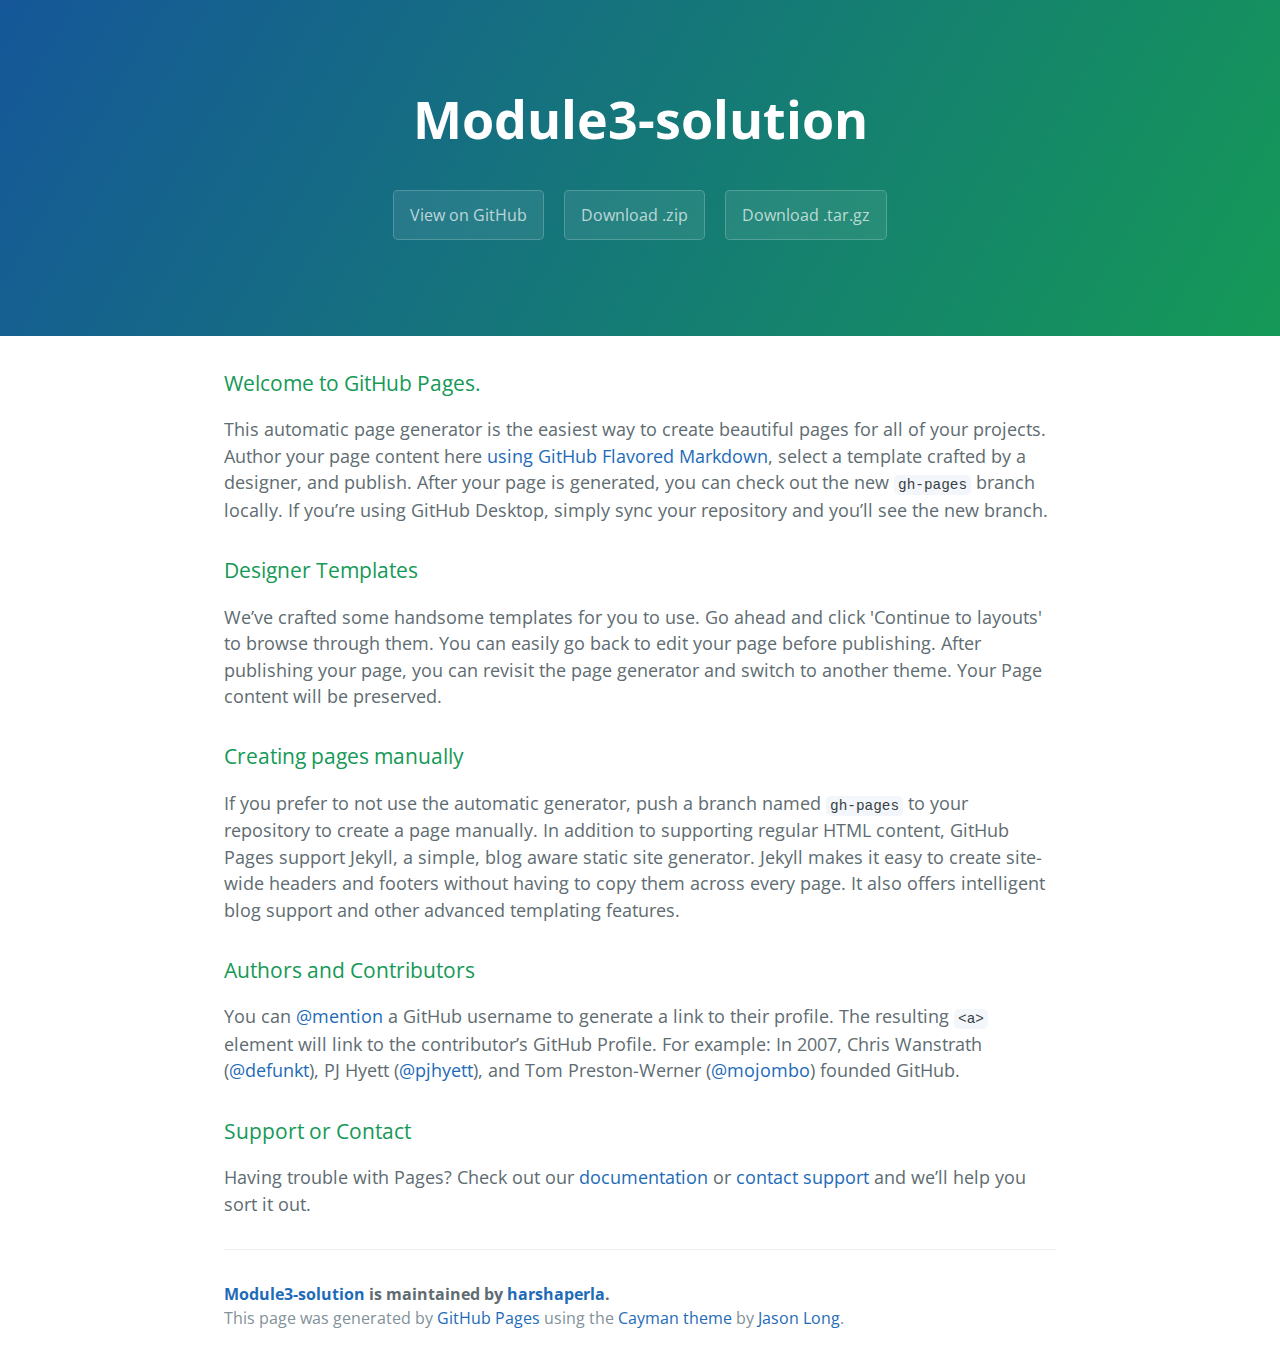
==== index.html @ 73526731 "Create gh-pages branch via GitHub" ====
<!DOCTYPE html>
<html lang="en-us">
  <head>
    <meta charset="UTF-8">
    <title>Module3-solution by harshaperla</title>
    <meta name="viewport" content="width=device-width, initial-scale=1">
    <link rel="stylesheet" type="text/css" href="stylesheets/normalize.css" media="screen">
    <link href='https://fonts.googleapis.com/css?family=Open+Sans:400,700' rel='stylesheet' type='text/css'>
    <link rel="stylesheet" type="text/css" href="stylesheets/stylesheet.css" media="screen">
    <link rel="stylesheet" type="text/css" href="stylesheets/github-light.css" media="screen">
  </head>
  <body>
    <section class="page-header">
      <h1 class="project-name">Module3-solution</h1>
      <h2 class="project-tagline"></h2>
      <a href="https://github.com/harshaperla/module3-solution" class="btn">View on GitHub</a>
      <a href="https://github.com/harshaperla/module3-solution/zipball/master" class="btn">Download .zip</a>
      <a href="https://github.com/harshaperla/module3-solution/tarball/master" class="btn">Download .tar.gz</a>
    </section>

    <section class="main-content">
      <h3>
<a id="welcome-to-github-pages" class="anchor" href="#welcome-to-github-pages" aria-hidden="true"><span aria-hidden="true" class="octicon octicon-link"></span></a>Welcome to GitHub Pages.</h3>

<p>This automatic page generator is the easiest way to create beautiful pages for all of your projects. Author your page content here <a href="https://guides.github.com/features/mastering-markdown/">using GitHub Flavored Markdown</a>, select a template crafted by a designer, and publish. After your page is generated, you can check out the new <code>gh-pages</code> branch locally. If you’re using GitHub Desktop, simply sync your repository and you’ll see the new branch.</p>

<h3>
<a id="designer-templates" class="anchor" href="#designer-templates" aria-hidden="true"><span aria-hidden="true" class="octicon octicon-link"></span></a>Designer Templates</h3>

<p>We’ve crafted some handsome templates for you to use. Go ahead and click 'Continue to layouts' to browse through them. You can easily go back to edit your page before publishing. After publishing your page, you can revisit the page generator and switch to another theme. Your Page content will be preserved.</p>

<h3>
<a id="creating-pages-manually" class="anchor" href="#creating-pages-manually" aria-hidden="true"><span aria-hidden="true" class="octicon octicon-link"></span></a>Creating pages manually</h3>

<p>If you prefer to not use the automatic generator, push a branch named <code>gh-pages</code> to your repository to create a page manually. In addition to supporting regular HTML content, GitHub Pages support Jekyll, a simple, blog aware static site generator. Jekyll makes it easy to create site-wide headers and footers without having to copy them across every page. It also offers intelligent blog support and other advanced templating features.</p>

<h3>
<a id="authors-and-contributors" class="anchor" href="#authors-and-contributors" aria-hidden="true"><span aria-hidden="true" class="octicon octicon-link"></span></a>Authors and Contributors</h3>

<p>You can <a href="https://help.github.com/articles/basic-writing-and-formatting-syntax/#mentioning-users-and-teams" class="user-mention">@mention</a> a GitHub username to generate a link to their profile. The resulting <code>&lt;a&gt;</code> element will link to the contributor’s GitHub Profile. For example: In 2007, Chris Wanstrath (<a href="https://github.com/defunkt" class="user-mention">@defunkt</a>), PJ Hyett (<a href="https://github.com/pjhyett" class="user-mention">@pjhyett</a>), and Tom Preston-Werner (<a href="https://github.com/mojombo" class="user-mention">@mojombo</a>) founded GitHub.</p>

<h3>
<a id="support-or-contact" class="anchor" href="#support-or-contact" aria-hidden="true"><span aria-hidden="true" class="octicon octicon-link"></span></a>Support or Contact</h3>

<p>Having trouble with Pages? Check out our <a href="https://help.github.com/pages">documentation</a> or <a href="https://github.com/contact">contact support</a> and we’ll help you sort it out.</p>

      <footer class="site-footer">
        <span class="site-footer-owner"><a href="https://github.com/harshaperla/module3-solution">Module3-solution</a> is maintained by <a href="https://github.com/harshaperla">harshaperla</a>.</span>

        <span class="site-footer-credits">This page was generated by <a href="https://pages.github.com">GitHub Pages</a> using the <a href="https://github.com/jasonlong/cayman-theme">Cayman theme</a> by <a href="https://twitter.com/jasonlong">Jason Long</a>.</span>
      </footer>

    </section>

  
  </body>
</html>
---- stylesheets/stylesheet.css ----
* {
  box-sizing: border-box; }

body {
  padding: 0;
  margin: 0;
  font-family: "Open Sans", "Helvetica Neue", Helvetica, Arial, sans-serif;
  font-size: 16px;
  line-height: 1.5;
  color: #606c71; }

a {
  color: #1e6bb8;
  text-decoration: none; }
  a:hover {
    text-decoration: underline; }

.btn {
  display: inline-block;
  margin-bottom: 1rem;
  color: rgba(255, 255, 255, 0.7);
  background-color: rgba(255, 255, 255, 0.08);
  border-color: rgba(255, 255, 255, 0.2);
  border-style: solid;
  border-width: 1px;
  border-radius: 0.3rem;
  transition: color 0.2s, background-color 0.2s, border-color 0.2s; }
  .btn + .btn {
    margin-left: 1rem; }

.btn:hover {
  color: rgba(255, 255, 255, 0.8);
  text-decoration: none;
  background-color: rgba(255, 255, 255, 0.2);
  border-color: rgba(255, 255, 255, 0.3); }

@media screen and (min-width: 64em) {
  .btn {
    padding: 0.75rem 1rem; } }

@media screen and (min-width: 42em) and (max-width: 64em) {
  .btn {
    padding: 0.6rem 0.9rem;
    font-size: 0.9rem; } }

@media screen and (max-width: 42em) {
  .btn {
    display: block;
    width: 100%;
    padding: 0.75rem;
    font-size: 0.9rem; }
    .btn + .btn {
      margin-top: 1rem;
      margin-left: 0; } }

.page-header {
  color: #fff;
  text-align: center;
  background-color: #159957;
  background-image: linear-gradient(120deg, #155799, #159957); }

@media screen and (min-width: 64em) {
  .page-header {
    padding: 5rem 6rem; } }

@media screen and (min-width: 42em) and (max-width: 64em) {
  .page-header {
    padding: 3rem 4rem; } }

@media screen and (max-width: 42em) {
  .page-header {
    padding: 2rem 1rem; } }

.project-name {
  margin-top: 0;
  margin-bottom: 0.1rem; }

@media screen and (min-width: 64em) {
  .project-name {
    font-size: 3.25rem; } }

@media screen and (min-width: 42em) and (max-width: 64em) {
  .project-name {
    font-size: 2.25rem; } }

@media screen and (max-width: 42em) {
  .project-name {
    font-size: 1.75rem; } }

.project-tagline {
  margin-bottom: 2rem;
  font-weight: normal;
  opacity: 0.7; }

@media screen and (min-width: 64em) {
  .project-tagline {
    font-size: 1.25rem; } }

@media screen and (min-width: 42em) and (max-width: 64em) {
  .project-tagline {
    font-size: 1.15rem; } }

@media screen and (max-width: 42em) {
  .project-tagline {
    font-size: 1rem; } }

.main-content :first-child {
  margin-top: 0; }
.main-content img {
  max-width: 100%; }
.main-content h1, .main-content h2, .main-content h3, .main-content h4, .main-content h5, .main-content h6 {
  margin-top: 2rem;
  margin-bottom: 1rem;
  font-weight: normal;
  color: #159957; }
.main-content p {
  margin-bottom: 1em; }
.main-content code {
  padding: 2px 4px;
  font-family: Consolas, "Liberation Mono", Menlo, Courier, monospace;
  font-size: 0.9rem;
  color: #383e41;
  background-color: #f3f6fa;
  border-radius: 0.3rem; }
.main-content pre {
  padding: 0.8rem;
  margin-top: 0;
  margin-bottom: 1rem;
  font: 1rem Consolas, "Liberation Mono", Menlo, Courier, monospace;
  color: #567482;
  word-wrap: normal;
  background-color: #f3f6fa;
  border: solid 1px #dce6f0;
  border-radius: 0.3rem; }
  .main-content pre > code {
    padding: 0;
    margin: 0;
    font-size: 0.9rem;
    color: #567482;
    word-break: normal;
    white-space: pre;
    background: transparent;
    border: 0; }
.main-content .highlight {
  margin-bottom: 1rem; }
  .main-content .highlight pre {
    margin-bottom: 0;
    word-break: normal; }
.main-content .highlight pre, .main-content pre {
  padding: 0.8rem;
  overflow: auto;
  font-size: 0.9rem;
  line-height: 1.45;
  border-radius: 0.3rem; }
.main-content pre code, .main-content pre tt {
  display: inline;
  max-width: initial;
  padding: 0;
  margin: 0;
  overflow: initial;
  line-height: inherit;
  word-wrap: normal;
  background-color: transparent;
  border: 0; }
  .main-content pre code:before, .main-content pre code:after, .main-content pre tt:before, .main-content pre tt:after {
    content: normal; }
.main-content ul, .main-content ol {
  margin-top: 0; }
.main-content blockquote {
  padding: 0 1rem;
  margin-left: 0;
  color: #819198;
  border-left: 0.3rem solid #dce6f0; }
  .main-content blockquote > :first-child {
    margin-top: 0; }
  .main-content blockquote > :last-child {
    margin-bottom: 0; }
.main-content table {
  display: block;
  width: 100%;
  overflow: auto;
  word-break: normal;
  word-break: keep-all; }
  .main-content table th {
    font-weight: bold; }
  .main-content table th, .main-content table td {
    padding: 0.5rem 1rem;
    border: 1px solid #e9ebec; }
.main-content dl {
  padding: 0; }
  .main-content dl dt {
    padding: 0;
    margin-top: 1rem;
    font-size: 1rem;
    font-weight: bold; }
  .main-content dl dd {
    padding: 0;
    margin-bottom: 1rem; }
.main-content hr {
  height: 2px;
  padding: 0;
  margin: 1rem 0;
  background-color: #eff0f1;
  border: 0; }

@media screen and (min-width: 64em) {
  .main-content {
    max-width: 64rem;
    padding: 2rem 6rem;
    margin: 0 auto;
    font-size: 1.1rem; } }

@media screen and (min-width: 42em) and (max-width: 64em) {
  .main-content {
    padding: 2rem 4rem;
    font-size: 1.1rem; } }

@media screen and (max-width: 42em) {
  .main-content {
    padding: 2rem 1rem;
    font-size: 1rem; } }

.site-footer {
  padding-top: 2rem;
  margin-top: 2rem;
  border-top: solid 1px #eff0f1; }

.site-footer-owner {
  display: block;
  font-weight: bold; }

.site-footer-credits {
  color: #819198; }

@media screen and (min-width: 64em) {
  .site-footer {
    font-size: 1rem; } }

@media screen and (min-width: 42em) and (max-width: 64em) {
  .site-footer {
    font-size: 1rem; } }

@media screen and (max-width: 42em) {
  .site-footer {
    font-size: 0.9rem; } }
---- stylesheets/github-light.css ----
/*
The MIT License (MIT)

Copyright (c) 2015 GitHub, Inc.

Permission is hereby granted, free of charge, to any person obtaining a copy
of this software and associated documentation files (the "Software"), to deal
in the Software without restriction, including without limitation the rights
to use, copy, modify, merge, publish, distribute, sublicense, and/or sell
copies of the Software, and to permit persons to whom the Software is
furnished to do so, subject to the following conditions:

The above copyright notice and this permission notice shall be included in all
copies or substantial portions of the Software.

THE SOFTWARE IS PROVIDED "AS IS", WITHOUT WARRANTY OF ANY KIND, EXPRESS OR
IMPLIED, INCLUDING BUT NOT LIMITED TO THE WARRANTIES OF MERCHANTABILITY,
FITNESS FOR A PARTICULAR PURPOSE AND NONINFRINGEMENT. IN NO EVENT SHALL THE
AUTHORS OR COPYRIGHT HOLDERS BE LIABLE FOR ANY CLAIM, DAMAGES OR OTHER
LIABILITY, WHETHER IN AN ACTION OF CONTRACT, TORT OR OTHERWISE, ARISING FROM,
OUT OF OR IN CONNECTION WITH THE SOFTWARE OR THE USE OR OTHER DEALINGS IN THE
SOFTWARE.

*/

.pl-c /* comment */ {
  color: #969896;
}

.pl-c1      /* constant, markup.raw, meta.diff.header, meta.module-reference, meta.property-name, support, support.constant, support.variable, variable.other.constant */,
.pl-s .pl-v /* string variable */ {
  color: #0086b3;
}

.pl-e  /* entity */,
.pl-en /* entity.name */ {
  color: #795da3;
}

.pl-s .pl-s1 /* string source */,
.pl-smi      /* storage.modifier.import, storage.modifier.package, storage.type.java, variable.other, variable.parameter.function */ {
  color: #333;
}

.pl-ent /* entity.name.tag */ {
  color: #63a35c;
}

.pl-k /* keyword, storage, storage.type */ {
  color: #a71d5d;
}

.pl-pds              /* punctuation.definition.string, string.regexp.character-class */,
.pl-s                /* string */,
.pl-s .pl-pse .pl-s1 /* string punctuation.section.embedded source */,
.pl-sr               /* string.regexp */,
.pl-sr .pl-cce       /* string.regexp constant.character.escape */,
.pl-sr .pl-sra       /* string.regexp string.regexp.arbitrary-repitition */,
.pl-sr .pl-sre       /* string.regexp source.ruby.embedded */ {
  color: #183691;
}

.pl-v /* variable */ {
  color: #ed6a43;
}

.pl-id /* invalid.deprecated */ {
  color: #b52a1d;
}

.pl-ii /* invalid.illegal */ {
  background-color: #b52a1d;
  color: #f8f8f8;
}

.pl-sr .pl-cce /* string.regexp constant.character.escape */ {
  color: #63a35c;
  font-weight: bold;
}

.pl-ml /* markup.list */ {
  color: #693a17;
}

.pl-mh        /* markup.heading */,
.pl-mh .pl-en /* markup.heading entity.name */,
.pl-ms        /* meta.separator */ {
  color: #1d3e81;
  font-weight: bold;
}

.pl-mq /* markup.quote */ {
  color: #008080;
}

.pl-mi /* markup.italic */ {
  color: #333;
  font-style: italic;
}

.pl-mb /* markup.bold */ {
  color: #333;
  font-weight: bold;
}

.pl-md /* markup.deleted, meta.diff.header.from-file */ {
  background-color: #ffecec;
  color: #bd2c00;
}

.pl-mi1 /* markup.inserted, meta.diff.header.to-file */ {
  background-color: #eaffea;
  color: #55a532;
}

.pl-mdr /* meta.diff.range */ {
  color: #795da3;
  font-weight: bold;
}

.pl-mo /* meta.output */ {
  color: #1d3e81;
}
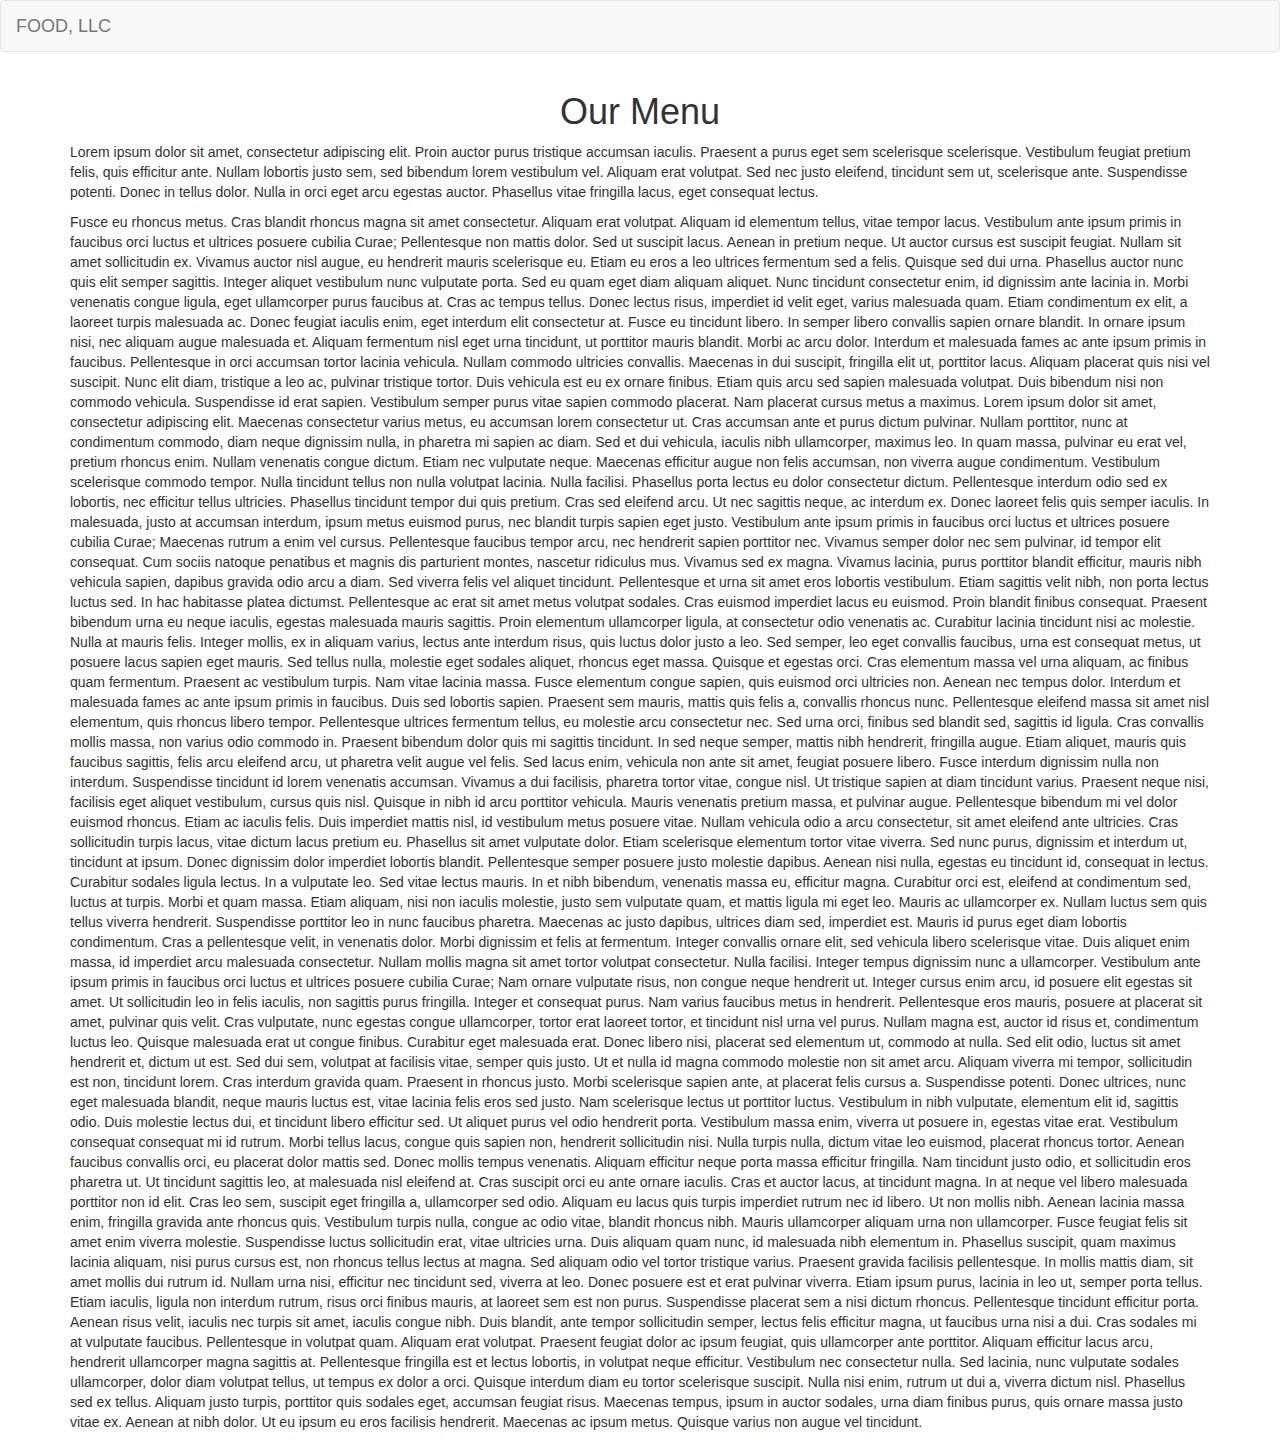
==== commit bbb3b495: "commit" ====
--- a/index.html
+++ b/index.html
@@ -1,57 +1,94 @@
-<!DOCTYPE html>
-<html lang="en-us">
+<!doctype html>
+<html lang="en">
   <head>
-    <meta charset="UTF-8">
-    <title>Module3-solution by harshaperla</title>
+    <meta charset="utf-8">
+    <meta http-equiv="X-UA-Compatible" content="IE=edge">
     <meta name="viewport" content="width=device-width, initial-scale=1">
-    <link rel="stylesheet" type="text/css" href="stylesheets/normalize.css" media="screen">
-    <link href='https://fonts.googleapis.com/css?family=Open+Sans:400,700' rel='stylesheet' type='text/css'>
-    <link rel="stylesheet" type="text/css" href="stylesheets/stylesheet.css" media="screen">
-    <link rel="stylesheet" type="text/css" href="stylesheets/github-light.css" media="screen">
+
+    <!-- HTML5 shim and Respond.js for IE8 support of HTML5 elements and media queries -->
+    <!-- WARNING: Respond.js doesn't work if you view the page via file:// -->
+    <!--[if lt IE 9]>
+      <script src="https://oss.maxcdn.com/html5shiv/3.7.2/html5shiv.min.js"></script>
+      <script src="https://oss.maxcdn.com/respond/1.4.2/respond.min.js"></script>
+    <![endif]-->
+
+    <title>Boostrap Starter Page</title>
+    <link rel="stylesheet" href="css/bootstrap.min.css">
+    <link rel="stylesheet" href="css/styles.css">
   </head>
-  <body>
-    <section class="page-header">
-      <h1 class="project-name">Module3-solution</h1>
-      <h2 class="project-tagline"></h2>
-      <a href="https://github.com/harshaperla/module3-solution" class="btn">View on GitHub</a>
-      <a href="https://github.com/harshaperla/module3-solution/zipball/master" class="btn">Download .zip</a>
-      <a href="https://github.com/harshaperla/module3-solution/tarball/master" class="btn">Download .tar.gz</a>
-    </section>
+<body>
+<nav class="navbar navbar-default navbar-top">
+  <div class="container-fluid">
+    <!-- Brand and toggle get grouped for better mobile display -->
+    <div class="navbar-header">
+      <button type="button" class="navbar-toggle collapsed" data-toggle="collapse" data-target="#bs-example-navbar-collapse-1" aria-expanded="false">
+        <span class="sr-only">Toggle navigation</span>
+        <span class="icon-bar"></span>
+        <span class="icon-bar"></span>
+        <span class="icon-bar"></span>
+      </button>
+      <a class="navbar-brand" href="#">FOOD, LLC</a>
+    </div>
 
-    <section class="main-content">
-      <h3>
-<a id="welcome-to-github-pages" class="anchor" href="#welcome-to-github-pages" aria-hidden="true"><span aria-hidden="true" class="octicon octicon-link"></span></a>Welcome to GitHub Pages.</h3>
+    <!-- Collect the nav links, forms, and other content for toggling -->
+    <div class="collapse navbar-collapse .navbar-center" id="bs-example-navbar-collapse-1">
+      <ul class="nav navbar-nav text-center">
+        <li ><a href="#">Chicken</a></li>
+		
+        <li ><a href="#">Beef</a></li>
+        <li ><a href="#">Sushi</a></li>
+      </ul>
 
-<p>This automatic page generator is the easiest way to create beautiful pages for all of your projects. Author your page content here <a href="https://guides.github.com/features/mastering-markdown/">using GitHub Flavored Markdown</a>, select a template crafted by a designer, and publish. After your page is generated, you can check out the new <code>gh-pages</code> branch locally. If you’re using GitHub Desktop, simply sync your repository and you’ll see the new branch.</p>
 
-<h3>
-<a id="designer-templates" class="anchor" href="#designer-templates" aria-hidden="true"><span aria-hidden="true" class="octicon octicon-link"></span></a>Designer Templates</h3>
+    </div><!-- /.navbar-collapse -->
+  </div><!-- /.container-fluid -->
+</nav>
+  <div class="container md-12">  
+  <h1 class="text-center">Our Menu</h1>
 
-<p>We’ve crafted some handsome templates for you to use. Go ahead and click 'Continue to layouts' to browse through them. You can easily go back to edit your page before publishing. After publishing your page, you can revisit the page generator and switch to another theme. Your Page content will be preserved.</p>
+  <p>
+  Lorem ipsum dolor sit amet, consectetur adipiscing elit. Proin auctor purus tristique accumsan iaculis. Praesent a purus eget sem scelerisque scelerisque. Vestibulum feugiat pretium felis, quis efficitur ante. Nullam lobortis justo sem, sed bibendum lorem vestibulum vel. Aliquam erat volutpat. Sed nec justo eleifend, tincidunt sem ut, scelerisque ante. Suspendisse potenti. Donec in tellus dolor. Nulla in orci eget arcu egestas auctor. Phasellus vitae fringilla lacus, eget consequat lectus.
+</p><p>
+Fusce eu rhoncus metus. Cras blandit rhoncus magna sit amet consectetur. Aliquam erat volutpat. Aliquam id elementum tellus, vitae tempor lacus. Vestibulum ante ipsum primis in faucibus orci luctus et ultrices posuere cubilia Curae; Pellentesque non mattis dolor. Sed ut suscipit lacus. Aenean in pretium neque. Ut auctor cursus est suscipit feugiat. Nullam sit amet sollicitudin ex.
 
-<h3>
-<a id="creating-pages-manually" class="anchor" href="#creating-pages-manually" aria-hidden="true"><span aria-hidden="true" class="octicon octicon-link"></span></a>Creating pages manually</h3>
+Vivamus auctor nisl augue, eu hendrerit mauris scelerisque eu. Etiam eu eros a leo ultrices fermentum sed a felis. Quisque sed dui urna. Phasellus auctor nunc quis elit semper sagittis. Integer aliquet vestibulum nunc vulputate porta. Sed eu quam eget diam aliquam aliquet. Nunc tincidunt consectetur enim, id dignissim ante lacinia in.
 
-<p>If you prefer to not use the automatic generator, push a branch named <code>gh-pages</code> to your repository to create a page manually. In addition to supporting regular HTML content, GitHub Pages support Jekyll, a simple, blog aware static site generator. Jekyll makes it easy to create site-wide headers and footers without having to copy them across every page. It also offers intelligent blog support and other advanced templating features.</p>
+Morbi venenatis congue ligula, eget ullamcorper purus faucibus at. Cras ac tempus tellus. Donec lectus risus, imperdiet id velit eget, varius malesuada quam. Etiam condimentum ex elit, a laoreet turpis malesuada ac. Donec feugiat iaculis enim, eget interdum elit consectetur at. Fusce eu tincidunt libero. In semper libero convallis sapien ornare blandit. In ornare ipsum nisi, nec aliquam augue malesuada et. Aliquam fermentum nisl eget urna tincidunt, ut porttitor mauris blandit. Morbi ac arcu dolor. Interdum et malesuada fames ac ante ipsum primis in faucibus. Pellentesque in orci accumsan tortor lacinia vehicula. Nullam commodo ultricies convallis. Maecenas in dui suscipit, fringilla elit ut, porttitor lacus.
 
-<h3>
-<a id="authors-and-contributors" class="anchor" href="#authors-and-contributors" aria-hidden="true"><span aria-hidden="true" class="octicon octicon-link"></span></a>Authors and Contributors</h3>
+Aliquam placerat quis nisi vel suscipit. Nunc elit diam, tristique a leo ac, pulvinar tristique tortor. Duis vehicula est eu ex ornare finibus. Etiam quis arcu sed sapien malesuada volutpat. Duis bibendum nisi non commodo vehicula. Suspendisse id erat sapien. Vestibulum semper purus vitae sapien commodo placerat. Nam placerat cursus metus a maximus.
+Lorem ipsum dolor sit amet, consectetur adipiscing elit. Maecenas consectetur varius metus, eu accumsan lorem consectetur ut. Cras accumsan ante et purus dictum pulvinar. Nullam porttitor, nunc at condimentum commodo, diam neque dignissim nulla, in pharetra mi sapien ac diam. Sed et dui vehicula, iaculis nibh ullamcorper, maximus leo. In quam massa, pulvinar eu erat vel, pretium rhoncus enim. Nullam venenatis congue dictum. Etiam nec vulputate neque. Maecenas efficitur augue non felis accumsan, non viverra augue condimentum. Vestibulum scelerisque commodo tempor. Nulla tincidunt tellus non nulla volutpat lacinia.
 
-<p>You can <a href="https://help.github.com/articles/basic-writing-and-formatting-syntax/#mentioning-users-and-teams" class="user-mention">@mention</a> a GitHub username to generate a link to their profile. The resulting <code>&lt;a&gt;</code> element will link to the contributor’s GitHub Profile. For example: In 2007, Chris Wanstrath (<a href="https://github.com/defunkt" class="user-mention">@defunkt</a>), PJ Hyett (<a href="https://github.com/pjhyett" class="user-mention">@pjhyett</a>), and Tom Preston-Werner (<a href="https://github.com/mojombo" class="user-mention">@mojombo</a>) founded GitHub.</p>
+Nulla facilisi. Phasellus porta lectus eu dolor consectetur dictum. Pellentesque interdum odio sed ex lobortis, nec efficitur tellus ultricies. Phasellus tincidunt tempor dui quis pretium. Cras sed eleifend arcu. Ut nec sagittis neque, ac interdum ex. Donec laoreet felis quis semper iaculis. In malesuada, justo at accumsan interdum, ipsum metus euismod purus, nec blandit turpis sapien eget justo. Vestibulum ante ipsum primis in faucibus orci luctus et ultrices posuere cubilia Curae; Maecenas rutrum a enim vel cursus. Pellentesque faucibus tempor arcu, nec hendrerit sapien porttitor nec. Vivamus semper dolor nec sem pulvinar, id tempor elit consequat. Cum sociis natoque penatibus et magnis dis parturient montes, nascetur ridiculus mus. Vivamus sed ex magna. Vivamus lacinia, purus porttitor blandit efficitur, mauris nibh vehicula sapien, dapibus gravida odio arcu a diam.
 
-<h3>
-<a id="support-or-contact" class="anchor" href="#support-or-contact" aria-hidden="true"><span aria-hidden="true" class="octicon octicon-link"></span></a>Support or Contact</h3>
+Sed viverra felis vel aliquet tincidunt. Pellentesque et urna sit amet eros lobortis vestibulum. Etiam sagittis velit nibh, non porta lectus luctus sed. In hac habitasse platea dictumst. Pellentesque ac erat sit amet metus volutpat sodales. Cras euismod imperdiet lacus eu euismod. Proin blandit finibus consequat. Praesent bibendum urna eu neque iaculis, egestas malesuada mauris sagittis. Proin elementum ullamcorper ligula, at consectetur odio venenatis ac.
 
-<p>Having trouble with Pages? Check out our <a href="https://help.github.com/pages">documentation</a> or <a href="https://github.com/contact">contact support</a> and we’ll help you sort it out.</p>
+Curabitur lacinia tincidunt nisi ac molestie. Nulla at mauris felis. Integer mollis, ex in aliquam varius, lectus ante interdum risus, quis luctus dolor justo a leo. Sed semper, leo eget convallis faucibus, urna est consequat metus, ut posuere lacus sapien eget mauris. Sed tellus nulla, molestie eget sodales aliquet, rhoncus eget massa. Quisque et egestas orci. Cras elementum massa vel urna aliquam, ac finibus quam fermentum. Praesent ac vestibulum turpis. Nam vitae lacinia massa. Fusce elementum congue sapien, quis euismod orci ultricies non. Aenean nec tempus dolor. Interdum et malesuada fames ac ante ipsum primis in faucibus. Duis sed lobortis sapien.
 
-      <footer class="site-footer">
-        <span class="site-footer-owner"><a href="https://github.com/harshaperla/module3-solution">Module3-solution</a> is maintained by <a href="https://github.com/harshaperla">harshaperla</a>.</span>
+Praesent sem mauris, mattis quis felis a, convallis rhoncus nunc. Pellentesque eleifend massa sit amet nisl elementum, quis rhoncus libero tempor. Pellentesque ultrices fermentum tellus, eu molestie arcu consectetur nec. Sed urna orci, finibus sed blandit sed, sagittis id ligula. Cras convallis mollis massa, non varius odio commodo in. Praesent bibendum dolor quis mi sagittis tincidunt. In sed neque semper, mattis nibh hendrerit, fringilla augue. Etiam aliquet, mauris quis faucibus sagittis, felis arcu eleifend arcu, ut pharetra velit augue vel felis.
 
-        <span class="site-footer-credits">This page was generated by <a href="https://pages.github.com">GitHub Pages</a> using the <a href="https://github.com/jasonlong/cayman-theme">Cayman theme</a> by <a href="https://twitter.com/jasonlong">Jason Long</a>.</span>
-      </footer>
+Sed lacus enim, vehicula non ante sit amet, feugiat posuere libero. Fusce interdum dignissim nulla non interdum. Suspendisse tincidunt id lorem venenatis accumsan. Vivamus a dui facilisis, pharetra tortor vitae, congue nisl. Ut tristique sapien at diam tincidunt varius. Praesent neque nisi, facilisis eget aliquet vestibulum, cursus quis nisl. Quisque in nibh id arcu porttitor vehicula. Mauris venenatis pretium massa, et pulvinar augue. Pellentesque bibendum mi vel dolor euismod rhoncus. Etiam ac iaculis felis. Duis imperdiet mattis nisl, id vestibulum metus posuere vitae. Nullam vehicula odio a arcu consectetur, sit amet eleifend ante ultricies. Cras sollicitudin turpis lacus, vitae dictum lacus pretium eu. Phasellus sit amet vulputate dolor. Etiam scelerisque elementum tortor vitae viverra. Sed nunc purus, dignissim et interdum ut, tincidunt at ipsum.
 
-    </section>
+Donec dignissim dolor imperdiet lobortis blandit. Pellentesque semper posuere justo molestie dapibus. Aenean nisi nulla, egestas eu tincidunt id, consequat in lectus. Curabitur sodales ligula lectus. In a vulputate leo. Sed vitae lectus mauris. In et nibh bibendum, venenatis massa eu, efficitur magna. Curabitur orci est, eleifend at condimentum sed, luctus at turpis. Morbi et quam massa. Etiam aliquam, nisi non iaculis molestie, justo sem vulputate quam, et mattis ligula mi eget leo. Mauris ac ullamcorper ex. Nullam luctus sem quis tellus viverra hendrerit. Suspendisse porttitor leo in nunc faucibus pharetra. Maecenas ac justo dapibus, ultrices diam sed, imperdiet est.
 
-  
-  </body>
+Mauris id purus eget diam lobortis condimentum. Cras a pellentesque velit, in venenatis dolor. Morbi dignissim et felis at fermentum. Integer convallis ornare elit, sed vehicula libero scelerisque vitae. Duis aliquet enim massa, id imperdiet arcu malesuada consectetur. Nullam mollis magna sit amet tortor volutpat consectetur. Nulla facilisi.
+
+Integer tempus dignissim nunc a ullamcorper. Vestibulum ante ipsum primis in faucibus orci luctus et ultrices posuere cubilia Curae; Nam ornare vulputate risus, non congue neque hendrerit ut. Integer cursus enim arcu, id posuere elit egestas sit amet. Ut sollicitudin leo in felis iaculis, non sagittis purus fringilla. Integer et consequat purus. Nam varius faucibus metus in hendrerit. Pellentesque eros mauris, posuere at placerat sit amet, pulvinar quis velit. Cras vulputate, nunc egestas congue ullamcorper, tortor erat laoreet tortor, et tincidunt nisl urna vel purus. Nullam magna est, auctor id risus et, condimentum luctus leo. Quisque malesuada erat ut congue finibus. Curabitur eget malesuada erat.
+
+Donec libero nisi, placerat sed elementum ut, commodo at nulla. Sed elit odio, luctus sit amet hendrerit et, dictum ut est. Sed dui sem, volutpat at facilisis vitae, semper quis justo. Ut et nulla id magna commodo molestie non sit amet arcu. Aliquam viverra mi tempor, sollicitudin est non, tincidunt lorem. Cras interdum gravida quam. Praesent in rhoncus justo. Morbi scelerisque sapien ante, at placerat felis cursus a. Suspendisse potenti. Donec ultrices, nunc eget malesuada blandit, neque mauris luctus est, vitae lacinia felis eros sed justo.
+
+Nam scelerisque lectus ut porttitor luctus. Vestibulum in nibh vulputate, elementum elit id, sagittis odio. Duis molestie lectus dui, et tincidunt libero efficitur sed. Ut aliquet purus vel odio hendrerit porta. Vestibulum massa enim, viverra ut posuere in, egestas vitae erat. Vestibulum consequat consequat mi id rutrum. Morbi tellus lacus, congue quis sapien non, hendrerit sollicitudin nisi.
+
+Nulla turpis nulla, dictum vitae leo euismod, placerat rhoncus tortor. Aenean faucibus convallis orci, eu placerat dolor mattis sed. Donec mollis tempus venenatis. Aliquam efficitur neque porta massa efficitur fringilla. Nam tincidunt justo odio, et sollicitudin eros pharetra ut. Ut tincidunt sagittis leo, at malesuada nisl eleifend at. Cras suscipit orci eu ante ornare iaculis. Cras et auctor lacus, at tincidunt magna. In at neque vel libero malesuada porttitor non id elit. Cras leo sem, suscipit eget fringilla a, ullamcorper sed odio.
+
+Aliquam eu lacus quis turpis imperdiet rutrum nec id libero. Ut non mollis nibh. Aenean lacinia massa enim, fringilla gravida ante rhoncus quis. Vestibulum turpis nulla, congue ac odio vitae, blandit rhoncus nibh. Mauris ullamcorper aliquam urna non ullamcorper. Fusce feugiat felis sit amet enim viverra molestie. Suspendisse luctus sollicitudin erat, vitae ultricies urna. Duis aliquam quam nunc, id malesuada nibh elementum in. Phasellus suscipit, quam maximus lacinia aliquam, nisi purus cursus est, non rhoncus tellus lectus at magna. Sed aliquam odio vel tortor tristique varius. Praesent gravida facilisis pellentesque. In mollis mattis diam, sit amet mollis dui rutrum id.
+
+Nullam urna nisi, efficitur nec tincidunt sed, viverra at leo. Donec posuere est et erat pulvinar viverra. Etiam ipsum purus, lacinia in leo ut, semper porta tellus. Etiam iaculis, ligula non interdum rutrum, risus orci finibus mauris, at laoreet sem est non purus. Suspendisse placerat sem a nisi dictum rhoncus. Pellentesque tincidunt efficitur porta. Aenean risus velit, iaculis nec turpis sit amet, iaculis congue nibh. Duis blandit, ante tempor sollicitudin semper, lectus felis efficitur magna, ut faucibus urna nisi a dui. Cras sodales mi at vulputate faucibus. Pellentesque in volutpat quam. Aliquam erat volutpat. Praesent feugiat dolor ac ipsum feugiat, quis ullamcorper ante porttitor. Aliquam efficitur lacus arcu, hendrerit ullamcorper magna sagittis at. Pellentesque fringilla est et lectus lobortis, in volutpat neque efficitur. Vestibulum nec consectetur nulla.
+
+Sed lacinia, nunc vulputate sodales ullamcorper, dolor diam volutpat tellus, ut tempus ex dolor a orci. Quisque interdum diam eu tortor scelerisque suscipit. Nulla nisi enim, rutrum ut dui a, viverra dictum nisl. Phasellus sed ex tellus. Aliquam justo turpis, porttitor quis sodales eget, accumsan feugiat risus. Maecenas tempus, ipsum in auctor sodales, urna diam finibus purus, quis ornare massa justo vitae ex. Aenean at nibh dolor. Ut eu ipsum eu eros facilisis hendrerit. Maecenas ac ipsum metus. Quisque varius non augue vel tincidunt.
+  </div>
+  <!-- jQuery (Bootstrap JS plugins depend on it) -->
+  <script src="js/jquery-1.11.3.min.js"></script>
+  <script src="js/bootstrap.min.js"></script>
+  <script src="js/script.js"></script>
+</body>
 </html>
--- a/css/styles.css
+++ b/css/styles.css
@@ -0,0 +1,8 @@
+@media (min-width: 768px){
+	.navbar-collapse.collapse {
+		display: none!important;
+		height: auto!important;
+		padding-bottom: 0;
+		overflow: visible!important;
+	}
+}